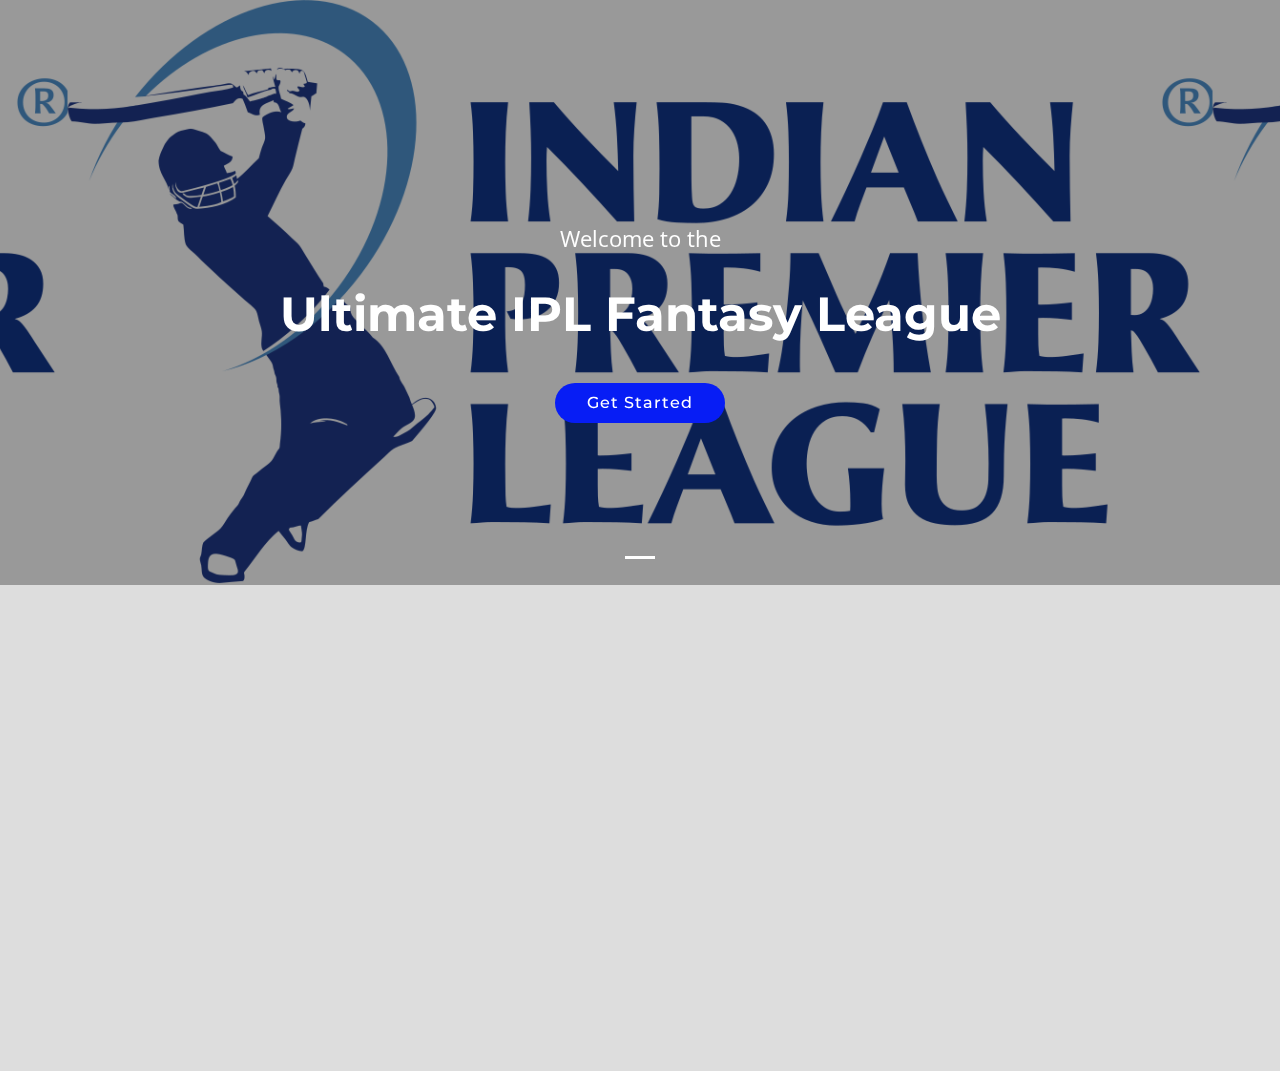
==== dashboard.html @ c4e1bbe1 "new changes" ====
<!DOCTYPE html>
<html lang="en">

<head>
  <meta charset="utf-8">
  <meta content="width=device-width, initial-scale=1.0" name="viewport">

  <title>Dashboard</title>
  <meta content="" name="description">
  <meta content="" name="keywords">

  <!-- Favicons
  <link href="assets/img/favicon.png" rel="icon">
  <link href="assets/img/apple-touch-icon.png" rel="apple-touch-icon"> -->

  <!-- Google Fonts -->
  <link href="https://fonts.googleapis.com/css?family=Open+Sans:300,300i,400,400i,700,700i|Montserrat:300,400,500,700" rel="stylesheet">

  <!-- Vendor CSS Files -->
  <link href="assets/vendor/bootstrap/css/bootstrap.min.css" rel="stylesheet">
  <link href="assets/vendor/icofont/icofont.min.css" rel="stylesheet">
  <link href="assets/vendor/font-awesome/css/font-awesome.min.css" rel="stylesheet">
  <link href="assets/vendor/ionicons/css/ionicons.min.css" rel="stylesheet">
  <link href="assets/vendor/animate.css/animate.min.css" rel="stylesheet">
  <link href="assets/vendor/venobox/venobox.css" rel="stylesheet">
  <link href="assets/vendor/owl.carousel/assets/owl.carousel.min.css" rel="stylesheet">
  <link href="assets/vendor/aos/aos.css" rel="stylesheet">

  <!-- Template Main CSS File -->
  <link href="assets/css/style.css" rel="stylesheet">

</head>

<body>



  <!-- ======= Intro Section ======= -->
  <section id="intro">
    <div class="intro-container">
      <div id="introCarousel" class="carousel  slide carousel-fade" data-ride="carousel">

        <ol class="carousel-indicators"></ol>

        <div class="carousel-inner" role="listbox">

          <div class="carousel-item active">
            <div class="carousel-container">
              <div class="container">
                <p style="font-size: 1.4em;" class="animate__animated animate__fadeInUp">Welcome to the</p>
                <h2 class="animate__animated animate__fadeInDown">Ultimate IPL Fantasy League</h2>
                <a href="#portfolio" class="btn-get-started animate__animated animate__fadeInUp">Get Started</a>
              </div>
            </div>
          </div>

        </div>

      </div>
    </div>
  </section><!-- End Intro Section -->

  <main id="main">

    <!-- ======= Portfolio Section ======= 
    <section id="portfolio" class="section-bg">
      <div class="container" data-aos="fade-up">

        <header class="section-header">
          <h3 class="section-title">Upcoming matches</h3>
          <p>Click to participate</p>
        </header>

         <div class="row" data-aos="fade-up" data-aos-delay="100">
      <div class="col-lg-12">
          <ul id="portfolio-flters">
            <li data-filter="*" class="filter-active">All</li>
            <li data-filter=".filter-app">App</li>
            <li data-filter=".filter-card">Card</li>
            <li data-filter=".filter-web">Web</li>
          </ul>
        </div>
      </div> 

       <div class="row portfolio-container" data-aos="fade-up" data-aos-delay="200">

        <div class="col-lg-6 col-md-6 portfolio-item filter-app">
          <div class="portfolio-wrap">
            <figure>
              <img src="assets/img/portfolio/app1.jpg" class="img-fluid" alt="">
              <a href="assets/img/portfolio/app1.jpg" data-lightbox="portfolio" data-title="App 1" class="link-preview"><i class="ion ion-eye"></i></a>
              <a href="portfolio-details.html" class="link-details" title="More Details"><i class="ion ion-android-open"></i></a>
            </figure>

            <div class="portfolio-info">
              <h4><a href="portfolio-details.html">App 1</a></h4>
              <p>App</p>
            </div>
          </div>
        </div>

        <div class="col-lg-6 col-md-6 portfolio-item filter-web">
          <div class="portfolio-wrap">
            <figure>
              <img src="assets/img/portfolio/web3.jpg" class="img-fluid" alt="">
              <a href="assets/img/portfolio/web3.jpg" class="link-preview venobox" data-gall="portfolioGallery" title="Web 3"><i class="ion ion-eye"></i></a>
              <a href="portfolio-details.html" class="link-details" title="More Details"><i class="ion ion-android-open"></i></a>
            </figure>

            <div class="portfolio-info">
              <h4><a href="portfolio-details.html">Web 3</a></h4>
              <p>Web</p>
            </div>
          </div>
        </div>

      </div>

      </div>
    </section>End Portfolio Section -->
    <section id="new">
      <div class="container" data-aos="fade-up">
        <header class="section-header">
          <h3 class="section-title">Upcoming matches</h3>
          <p>Click to participate</p>
        </header>
        <div class="row" data-aos="fade-up" data-aos-delay="200">
          <div class="c1 col-lg-5 col-md-5">
            <div class="logo">
              <div class="row">
                <div class="col-5"><img src="img/srh.png" class="img-fuid"></div>
                <div class="col-2" style="font-weight: 700;">VS</div>
                <div class="col-5"><img src="img/rcb.png" class="img-fuid"></div>
              </div>
            </div>
            <div class="info">
              <h4>Chinaswamy Stadium</h4>
              <h6>7:30 pm IST</h6>
            </div>
            <a href="#" class="btn-get-started animate__animated animate__fadeInUp">Create Team</a>
          </div>

          <div class="col-lg-1 col-md-2"></div>

          <div class="c2 col-lg-5 col-md-5">
            <div class="logo">
              <div class="row">
                <div class="col-5"><img src="img/srh.png" class="img-fuid"></div>
                <div class="col-2" style="font-weight: 700;">VS</div>
                <div class="col-5"><img src="img/rcb.png" class="img-fuid"></div>
              </div>
            </div>
            <div class="info">
              <h4>Chinaswamy Stadium</h4>
              <h6>7:30 pm IST</h6>
            </div>
            <a href="#" class="btn-get-started animate__animated animate__fadeInUp">Create Team</a>
          </div>
        </div>
      </div>
    </section>
    <style>
      #new {
        background-color:#ddd; 
        padding: 16px;
      }
      .c1,.c2 {
        background:#ddd;
        display: flex;
        margin: 6px 12px;
        flex-direction: column;
        align-items: center;
        justify-content: center;
        transition: 0.3s ease;
        padding: 10px;
      }
      .c1:hover{
        transform:translateY(-5px);
        box-shadow: 5px 10px 15px #1E90FF;
      }
      .c2:hover{
        transform:translateY(-5px);
        box-shadow: 5px 10px 15px #1E90FF;
      }
      .logo {
        display: flex;
        flex-direction: row;
        align-items: center;
        justify-content: center;
      }
      .logo img {
        border-radius: 5px;
      }
    </style>
  </main><!-- End #main -->


  <a href="#" class="back-to-top"><i class="fa fa-chevron-up"></i></a>
  <!-- Uncomment below i you want to use a preloader -->
  <!-- <div id="preloader"></div> -->

  <!-- Vendor JS Files -->
  <script src="assets/vendor/jquery/jquery.min.js"></script>
  <script src="assets/vendor/bootstrap/js/bootstrap.bundle.min.js"></script>
  <script src="assets/vendor/jquery.easing/jquery.easing.min.js"></script>
  <script src="assets/vendor/php-email-form/validate.js"></script>
  <script src="assets/vendor/waypoints/jquery.waypoints.min.js"></script>
  <script src="assets/vendor/counterup/counterup.min.js"></script>
  <script src="assets/vendor/isotope-layout/isotope.pkgd.min.js"></script>
  <script src="assets/vendor/venobox/venobox.min.js"></script>
  <script src="assets/vendor/owl.carousel/owl.carousel.min.js"></script>
  <script src="assets/vendor/aos/aos.js"></script>

  <!-- Template Main JS File -->
  <script src="assets/js/main.js"></script>

</body>

</html>
---- assets/vendor/venobox/venobox.css ----
/* ------ venobox.css --------*/
.vbox-overlay *, .vbox-overlay *:before, .vbox-overlay *:after{
    -webkit-backface-visibility: hidden;
    -webkit-box-sizing:border-box;
    -moz-box-sizing:border-box;
    box-sizing:border-box;
}
.vbox-overlay * { 
    -webkit-backface-visibility: visible;
    backface-visibility: visible;
}
.vbox-overlay{
    display: -webkit-flex;
    display: flex;
    -webkit-flex-direction: column;
    flex-direction: column;
    -webkit-justify-content: center;
    justify-content: center;
    -webkit-align-items: center;
    align-items: center;
    position: fixed;
    left: 0;
    top: 0;
    bottom: 0;
    right: 0;
    z-index: 999999;
}

/* ----- navigation ----- */
.vbox-title{
    width: 100%;
    height: 40px;
    float: left;
    text-align: center;
    line-height: 28px;
    font-size: 12px;
    padding: 6px 50px;
    overflow: hidden;
    position: fixed;
    display: none;
    left: 0;
    z-index: 89;
}
.vbox-close{
    cursor: pointer;
    position: fixed;
    top: -1px;
    right: 0;
    width: 50px;
    height: 40px;
    padding: 6px;
    display: block;
    background-position:10px center;
    overflow: hidden;
    font-size: 24px;
    line-height: 1;
    text-align: center;
    z-index: 99;
}
.vbox-left{
    cursor: pointer;
    position: fixed;
    left: 0;
    height: 40px;
    overflow: hidden;
    line-height: 28px;
    font-size: 12px;
    z-index: 99;
    display: flex;
    align-items:center;
}
.vbox-num{
    display: inline-block;
    margin: 6px 0 6px 15px;
}
/* ----- Social share ----- */
.vbox-share{
    line-height: 28px;
    font-size: 12px;
    overflow: hidden;
    position: fixed;
    left: 0;
    z-index: 98;
    display: flex;
    align-items:center;
    justify-content: center;
    width: 100%;
    text-align: center;
}
.vbox-share svg{
    max-height: 28px;
    width: 28px;
    z-index: 10;
    margin-left: 12px;
    margin-top: 6px;
    margin-bottom: 6px;
    vertical-align: middle;
}


/* ----- navigation ARROWS ----- */
.vbox-next, .vbox-prev{
    position: fixed;
    top: 50%;
    margin-top: -15px;
    overflow: hidden;
    cursor: pointer;
    display: block;
    width: 45px;
    height: 45px;
    z-index: 99;
}
.vbox-next span, .vbox-prev span{
    position: relative;
    width: 20px;
    height: 20px;
    border: 2px solid transparent;
    border-top-color: #B6B6B6;
    border-right-color: #B6B6B6;
    text-indent: -100px;
    position: absolute;
    top: 8px;
    display: block;
}
.vbox-prev{
    left: 15px;
}
.vbox-next{
    right: 15px;
}
.vbox-prev span{
    left: 10px;
    -ms-transform: rotate(-135deg);
    -webkit-transform: rotate(-135deg);
    transform: rotate(-135deg);
}
.vbox-next span{
    -ms-transform: rotate(45deg);
    -webkit-transform: rotate(45deg);
    transform: rotate(45deg);
    right: 10px;
}
/* ------- inline window ------ */
.vbox-inline{
    width: 420px;
    height: 315px;
    height: 70vh;
    padding: 10px;
    background: #fff;
    margin: 0 auto;
    overflow: auto;
    text-align: left;
}
/* ------- Video & iFrames window ------ */
.venoframe{
    max-width: 100%;
    width: 100%;
    border: none;
    width: 100%;
    height: 260px;
    height: 70vh;
}
.venoframe.vbvid{
    height: 260px;
}
@media (min-width: 768px) {
    .venoframe, .vbox-inline{
        width: 90%;
        height: 360px;
        height: 70vh;
    }
    .venoframe.vbvid{
        width: 640px;
        height: 360px;
    }
}
@media (min-width: 992px) {
    .venoframe, .vbox-inline{
        max-width: 1200px;
        width: 80%;
        height: 540px;
        height: 70vh;
    }
    .venoframe.vbvid{
        width: 960px;
        height: 540px;
    }
}
/* 
Please do NOT edit this part! 
or at least read this note: http://i.imgur.com/7C0ws9e.gif
*/
.vbox-open{
    overflow: hidden;
}
.vbox-container{
    position: absolute;
    left: 0;
    right: 0;
    top: 0;
    bottom: 0;
    overflow-x: hidden;
    overflow-y: scroll;
    overflow-scrolling: touch;
    -webkit-overflow-scrolling: touch;
    z-index: 20;
    max-height: 100%;

}

.vbox-content{
    text-align: center;
    float: left;
    width: 100%;
    position: relative;
    overflow: hidden;
    padding: 20px 4%;
}
.vbox-container img{
    max-width: 100%;
    height: auto;
}
.vbox-figlio{
    box-shadow: 0 0 12px rgba(0,0,0,0.19), 0 6px 6px rgba(0,0,0,0.23);
    max-width: 100%;
    text-align: initial;
}
img.vbox-figlio{
    -webkit-user-select: none;
-khtml-user-select: none;
-moz-user-select: none;
-o-user-select: none;
user-select: none;
}
.vbox-content.swipe-left{
    margin-left: -200px !important;
}
.vbox-content.swipe-right{
    margin-left: 200px !important;
}
.vbox-animated{
    webkit-transition: margin 300ms ease-out;
    transition: margin 300ms ease-out;
}

/* ---------- preloader ----------
 * SPINKIT 
 * http://tobiasahlin.com/spinkit/
-------------------------------- */
.sk-double-bounce,.sk-rotating-plane{width:40px;height:40px;margin:40px auto}.sk-rotating-plane{background-color:#333;-webkit-animation:sk-rotatePlane 1.2s infinite ease-in-out;animation:sk-rotatePlane 1.2s infinite ease-in-out}@-webkit-keyframes sk-rotatePlane{0%{-webkit-transform:perspective(120px) rotateX(0) rotateY(0);transform:perspective(120px) rotateX(0) rotateY(0)}50%{-webkit-transform:perspective(120px) rotateX(-180.1deg) rotateY(0);transform:perspective(120px) rotateX(-180.1deg) rotateY(0)}100%{-webkit-transform:perspective(120px) rotateX(-180deg) rotateY(-179.9deg);transform:perspective(120px) rotateX(-180deg) rotateY(-179.9deg)}}@keyframes sk-rotatePlane{0%{-webkit-transform:perspective(120px) rotateX(0) rotateY(0);transform:perspective(120px) rotateX(0) rotateY(0)}50%{-webkit-transform:perspective(120px) rotateX(-180.1deg) rotateY(0);transform:perspective(120px) rotateX(-180.1deg) rotateY(0)}100%{-webkit-transform:perspective(120px) rotateX(-180deg) rotateY(-179.9deg);transform:perspective(120px) rotateX(-180deg) rotateY(-179.9deg)}}.sk-double-bounce{position:relative}.sk-double-bounce .sk-child{width:100%;height:100%;border-radius:50%;background-color:#333;opacity:.6;position:absolute;top:0;left:0;-webkit-animation:sk-doubleBounce 2s infinite ease-in-out;animation:sk-doubleBounce 2s infinite ease-in-out}.sk-chasing-dots .sk-child,.sk-spinner-pulse,.sk-three-bounce .sk-child{background-color:#333;border-radius:100%}.sk-double-bounce .sk-double-bounce2{-webkit-animation-delay:-1s;animation-delay:-1s}@-webkit-keyframes sk-doubleBounce{0%,100%{-webkit-transform:scale(0);transform:scale(0)}50%{-webkit-transform:scale(1);transform:scale(1)}}@keyframes sk-doubleBounce{0%,100%{-webkit-transform:scale(0);transform:scale(0)}50%{-webkit-transform:scale(1);transform:scale(1)}}.sk-wave{margin:40px auto;width:50px;height:40px;text-align:center;font-size:10px}.sk-wave .sk-rect{background-color:#333;height:100%;width:6px;display:inline-block;-webkit-animation:sk-waveStretchDelay 1.2s infinite ease-in-out;animation:sk-waveStretchDelay 1.2s infinite ease-in-out}.sk-wave .sk-rect1{-webkit-animation-delay:-1.2s;animation-delay:-1.2s}.sk-wave .sk-rect2{-webkit-animation-delay:-1.1s;animation-delay:-1.1s}.sk-wave .sk-rect3{-webkit-animation-delay:-1s;animation-delay:-1s}.sk-wave .sk-rect4{-webkit-animation-delay:-.9s;animation-delay:-.9s}.sk-wave .sk-rect5{-webkit-animation-delay:-.8s;animation-delay:-.8s}@-webkit-keyframes sk-waveStretchDelay{0%,100%,40%{-webkit-transform:scaleY(.4);transform:scaleY(.4)}20%{-webkit-transform:scaleY(1);transform:scaleY(1)}}@keyframes sk-waveStretchDelay{0%,100%,40%{-webkit-transform:scaleY(.4);transform:scaleY(.4)}20%{-webkit-transform:scaleY(1);transform:scaleY(1)}}.sk-wandering-cubes{margin:40px auto;width:40px;height:40px;position:relative}.sk-wandering-cubes .sk-cube{background-color:#333;width:10px;height:10px;position:absolute;top:0;left:0;-webkit-animation:sk-wanderingCube 1.8s ease-in-out -1.8s infinite both;animation:sk-wanderingCube 1.8s ease-in-out -1.8s infinite both}.sk-chasing-dots,.sk-spinner-pulse{width:40px;height:40px;margin:40px auto}.sk-wandering-cubes .sk-cube2{-webkit-animation-delay:-.9s;animation-delay:-.9s}@-webkit-keyframes sk-wanderingCube{0%{-webkit-transform:rotate(0);transform:rotate(0)}25%{-webkit-transform:translateX(30px) rotate(-90deg) scale(.5);transform:translateX(30px) rotate(-90deg) scale(.5)}50%{-webkit-transform:translateX(30px) translateY(30px) rotate(-179deg);transform:translateX(30px) translateY(30px) rotate(-179deg)}50.1%{-webkit-transform:translateX(30px) translateY(30px) rotate(-180deg);transform:translateX(30px) translateY(30px) rotate(-180deg)}75%{-webkit-transform:translateX(0) translateY(30px) rotate(-270deg) scale(.5);transform:translateX(0) translateY(30px) rotate(-270deg) scale(.5)}100%{-webkit-transform:rotate(-360deg);transform:rotate(-360deg)}}@keyframes sk-wanderingCube{0%{-webkit-transform:rotate(0);transform:rotate(0)}25%{-webkit-transform:translateX(30px) rotate(-90deg) scale(.5);transform:translateX(30px) rotate(-90deg) scale(.5)}50%{-webkit-transform:translateX(30px) translateY(30px) rotate(-179deg);transform:translateX(30px) translateY(30px) rotate(-179deg)}50.1%{-webkit-transform:translateX(30px) translateY(30px) rotate(-180deg);transform:translateX(30px) translateY(30px) rotate(-180deg)}75%{-webkit-transform:translateX(0) translateY(30px) rotate(-270deg) scale(.5);transform:translateX(0) translateY(30px) rotate(-270deg) scale(.5)}100%{-webkit-transform:rotate(-360deg);transform:rotate(-360deg)}}.sk-spinner-pulse{-webkit-animation:sk-pulseScaleOut 1s infinite ease-in-out;animation:sk-pulseScaleOut 1s infinite ease-in-out}@-webkit-keyframes sk-pulseScaleOut{0%{-webkit-transform:scale(0);transform:scale(0)}100%{-webkit-transform:scale(1);transform:scale(1);opacity:0}}@keyframes sk-pulseScaleOut{0%{-webkit-transform:scale(0);transform:scale(0)}100%{-webkit-transform:scale(1);transform:scale(1);opacity:0}}.sk-chasing-dots{position:relative;text-align:center;-webkit-animation:sk-chasingDotsRotate 2s infinite linear;animation:sk-chasingDotsRotate 2s infinite linear}.sk-chasing-dots .sk-child{width:60%;height:60%;display:inline-block;position:absolute;top:0;-webkit-animation:sk-chasingDotsBounce 2s infinite ease-in-out;animation:sk-chasingDotsBounce 2s infinite ease-in-out}.sk-chasing-dots .sk-dot2{top:auto;bottom:0;-webkit-animation-delay:-1s;animation-delay:-1s}@-webkit-keyframes sk-chasingDotsRotate{100%{-webkit-transform:rotate(360deg);transform:rotate(360deg)}}@keyframes sk-chasingDotsRotate{100%{-webkit-transform:rotate(360deg);transform:rotate(360deg)}}@-webkit-keyframes sk-chasingDotsBounce{0%,100%{-webkit-transform:scale(0);transform:scale(0)}50%{-webkit-transform:scale(1);transform:scale(1)}}@keyframes sk-chasingDotsBounce{0%,100%{-webkit-transform:scale(0);transform:scale(0)}50%{-webkit-transform:scale(1);transform:scale(1)}}.sk-three-bounce{margin:40px auto;width:80px;text-align:center}.sk-three-bounce .sk-child{width:20px;height:20px;display:inline-block;-webkit-animation:sk-three-bounce 1.4s ease-in-out 0s infinite both;animation:sk-three-bounce 1.4s ease-in-out 0s infinite both}.sk-circle .sk-child:before,.sk-fading-circle .sk-circle:before{display:block;border-radius:100%;content:'';background-color:#333}.sk-three-bounce .sk-bounce1{-webkit-animation-delay:-.32s;animation-delay:-.32s}.sk-three-bounce .sk-bounce2{-webkit-animation-delay:-.16s;animation-delay:-.16s}@-webkit-keyframes sk-three-bounce{0%,100%,80%{-webkit-transform:scale(0);transform:scale(0)}40%{-webkit-transform:scale(1);transform:scale(1)}}@keyframes sk-three-bounce{0%,100%,80%{-webkit-transform:scale(0);transform:scale(0)}40%{-webkit-transform:scale(1);transform:scale(1)}}.sk-circle{margin:40px auto;width:40px;height:40px;position:relative}.sk-circle .sk-child{width:100%;height:100%;position:absolute;left:0;top:0}.sk-circle .sk-child:before{margin:0 auto;width:15%;height:15%;-webkit-animation:sk-circleBounceDelay 1.2s infinite ease-in-out both;animation:sk-circleBounceDelay 1.2s infinite ease-in-out both}.sk-circle .sk-circle2{-webkit-transform:rotate(30deg);-ms-transform:rotate(30deg);transform:rotate(30deg)}.sk-circle .sk-circle3{-webkit-transform:rotate(60deg);-ms-transform:rotate(60deg);transform:rotate(60deg)}.sk-circle .sk-circle4{-webkit-transform:rotate(90deg);-ms-transform:rotate(90deg);transform:rotate(90deg)}.sk-circle .sk-circle5{-webkit-transform:rotate(120deg);-ms-transform:rotate(120deg);transform:rotate(120deg)}.sk-circle .sk-circle6{-webkit-transform:rotate(150deg);-ms-transform:rotate(150deg);transform:rotate(150deg)}.sk-circle .sk-circle7{-webkit-transform:rotate(180deg);-ms-transform:rotate(180deg);transform:rotate(180deg)}.sk-circle .sk-circle8{-webkit-transform:rotate(210deg);-ms-transform:rotate(210deg);transform:rotate(210deg)}.sk-circle .sk-circle9{-webkit-transform:rotate(240deg);-ms-transform:rotate(240deg);transform:rotate(240deg)}.sk-circle .sk-circle10{-webkit-transform:rotate(270deg);-ms-transform:rotate(270deg);transform:rotate(270deg)}.sk-circle .sk-circle11{-webkit-transform:rotate(300deg);-ms-transform:rotate(300deg);transform:rotate(300deg)}.sk-circle .sk-circle12{-webkit-transform:rotate(330deg);-ms-transform:rotate(330deg);transform:rotate(330deg)}.sk-circle .sk-circle2:before{-webkit-animation-delay:-1.1s;animation-delay:-1.1s}.sk-circle .sk-circle3:before{-webkit-animation-delay:-1s;animation-delay:-1s}.sk-circle .sk-circle4:before{-webkit-animation-delay:-.9s;animation-delay:-.9s}.sk-circle .sk-circle5:before{-webkit-animation-delay:-.8s;animation-delay:-.8s}.sk-circle .sk-circle6:before{-webkit-animation-delay:-.7s;animation-delay:-.7s}.sk-circle .sk-circle7:before{-webkit-animation-delay:-.6s;animation-delay:-.6s}.sk-circle .sk-circle8:before{-webkit-animation-delay:-.5s;animation-delay:-.5s}.sk-circle .sk-circle9:before{-webkit-animation-delay:-.4s;animation-delay:-.4s}.sk-circle .sk-circle10:before{-webkit-animation-delay:-.3s;animation-delay:-.3s}.sk-circle .sk-circle11:before{-webkit-animation-delay:-.2s;animation-delay:-.2s}.sk-circle .sk-circle12:before{-webkit-animation-delay:-.1s;animation-delay:-.1s}@-webkit-keyframes sk-circleBounceDelay{0%,100%,80%{-webkit-transform:scale(0);transform:scale(0)}40%{-webkit-transform:scale(1);transform:scale(1)}}@keyframes sk-circleBounceDelay{0%,100%,80%{-webkit-transform:scale(0);transform:scale(0)}40%{-webkit-transform:scale(1);transform:scale(1)}}.sk-cube-grid{width:40px;height:40px;margin:40px auto}.sk-cube-grid .sk-cube{width:33.33%;height:33.33%;background-color:#333;float:left;-webkit-animation:sk-cubeGridScaleDelay 1.3s infinite ease-in-out;animation:sk-cubeGridScaleDelay 1.3s infinite ease-in-out}.sk-cube-grid .sk-cube1{-webkit-animation-delay:.2s;animation-delay:.2s}.sk-cube-grid .sk-cube2{-webkit-animation-delay:.3s;animation-delay:.3s}.sk-cube-grid .sk-cube3{-webkit-animation-delay:.4s;animation-delay:.4s}.sk-cube-grid .sk-cube4{-webkit-animation-delay:.1s;animation-delay:.1s}.sk-cube-grid .sk-cube5{-webkit-animation-delay:.2s;animation-delay:.2s}.sk-cube-grid .sk-cube6{-webkit-animation-delay:.3s;animation-delay:.3s}.sk-cube-grid .sk-cube7{-webkit-animation-delay:0ms;animation-delay:0ms}.sk-cube-grid .sk-cube8{-webkit-animation-delay:.1s;animation-delay:.1s}.sk-cube-grid .sk-cube9{-webkit-animation-delay:.2s;animation-delay:.2s}@-webkit-keyframes sk-cubeGridScaleDelay{0%,100%,70%{-webkit-transform:scale3D(1,1,1);transform:scale3D(1,1,1)}35%{-webkit-transform:scale3D(0,0,1);transform:scale3D(0,0,1)}}@keyframes sk-cubeGridScaleDelay{0%,100%,70%{-webkit-transform:scale3D(1,1,1);transform:scale3D(1,1,1)}35%{-webkit-transform:scale3D(0,0,1);transform:scale3D(0,0,1)}}.sk-fading-circle{margin:40px auto;width:40px;height:40px;position:relative}.sk-fading-circle .sk-circle{width:100%;height:100%;position:absolute;left:0;top:0}.sk-fading-circle .sk-circle:before{margin:0 auto;width:15%;height:15%;-webkit-animation:sk-circleFadeDelay 1.2s infinite ease-in-out both;animation:sk-circleFadeDelay 1.2s infinite ease-in-out both}.sk-fading-circle .sk-circle2{-webkit-transform:rotate(30deg);-ms-transform:rotate(30deg);transform:rotate(30deg)}.sk-fading-circle .sk-circle3{-webkit-transform:rotate(60deg);-ms-transform:rotate(60deg);transform:rotate(60deg)}.sk-fading-circle .sk-circle4{-webkit-transform:rotate(90deg);-ms-transform:rotate(90deg);transform:rotate(90deg)}.sk-fading-circle .sk-circle5{-webkit-transform:rotate(120deg);-ms-transform:rotate(120deg);transform:rotate(120deg)}.sk-fading-circle .sk-circle6{-webkit-transform:rotate(150deg);-ms-transform:rotate(150deg);transform:rotate(150deg)}.sk-fading-circle .sk-circle7{-webkit-transform:rotate(180deg);-ms-transform:rotate(180deg);transform:rotate(180deg)}.sk-fading-circle .sk-circle8{-webkit-transform:rotate(210deg);-ms-transform:rotate(210deg);transform:rotate(210deg)}.sk-fading-circle .sk-circle9{-webkit-transform:rotate(240deg);-ms-transform:rotate(240deg);transform:rotate(240deg)}.sk-fading-circle .sk-circle10{-webkit-transform:rotate(270deg);-ms-transform:rotate(270deg);transform:rotate(270deg)}.sk-fading-circle .sk-circle11{-webkit-transform:rotate(300deg);-ms-transform:rotate(300deg);transform:rotate(300deg)}.sk-fading-circle .sk-circle12{-webkit-transform:rotate(330deg);-ms-transform:rotate(330deg);transform:rotate(330deg)}.sk-fading-circle .sk-circle2:before{-webkit-animation-delay:-1.1s;animation-delay:-1.1s}.sk-fading-circle .sk-circle3:before{-webkit-animation-delay:-1s;animation-delay:-1s}.sk-fading-circle .sk-circle4:before{-webkit-animation-delay:-.9s;animation-delay:-.9s}.sk-fading-circle .sk-circle5:before{-webkit-animation-delay:-.8s;animation-delay:-.8s}.sk-fading-circle .sk-circle6:before{-webkit-animation-delay:-.7s;animation-delay:-.7s}.sk-fading-circle .sk-circle7:before{-webkit-animation-delay:-.6s;animation-delay:-.6s}.sk-fading-circle .sk-circle8:before{-webkit-animation-delay:-.5s;animation-delay:-.5s}.sk-fading-circle .sk-circle9:before{-webkit-animation-delay:-.4s;animation-delay:-.4s}.sk-fading-circle .sk-circle10:before{-webkit-animation-delay:-.3s;animation-delay:-.3s}.sk-fading-circle .sk-circle11:before{-webkit-animation-delay:-.2s;animation-delay:-.2s}.sk-fading-circle .sk-circle12:before{-webkit-animation-delay:-.1s;animation-delay:-.1s}@-webkit-keyframes sk-circleFadeDelay{0%,100%,39%{opacity:0}40%{opacity:1}}@keyframes sk-circleFadeDelay{0%,100%,39%{opacity:0}40%{opacity:1}}.sk-folding-cube{margin:40px auto;width:40px;height:40px;position:relative;-webkit-transform:rotateZ(45deg);transform:rotateZ(45deg)}.sk-folding-cube .sk-cube{float:left;width:50%;height:50%;position:relative;-webkit-transform:scale(1.1);-ms-transform:scale(1.1);transform:scale(1.1)}.sk-folding-cube .sk-cube:before{content:'';position:absolute;top:0;left:0;width:100%;height:100%;background-color:#333;-webkit-animation:sk-foldCubeAngle 2.4s infinite linear both;animation:sk-foldCubeAngle 2.4s infinite linear both;-webkit-transform-origin:100% 100%;-ms-transform-origin:100% 100%;transform-origin:100% 100%}.sk-folding-cube .sk-cube2{-webkit-transform:scale(1.1) rotateZ(90deg);transform:scale(1.1) rotateZ(90deg)}.sk-folding-cube .sk-cube3{-webkit-transform:scale(1.1) rotateZ(180deg);transform:scale(1.1) rotateZ(180deg)}.sk-folding-cube .sk-cube4{-webkit-transform:scale(1.1) rotateZ(270deg);transform:scale(1.1) rotateZ(270deg)}.sk-folding-cube .sk-cube2:before{-webkit-animation-delay:.3s;animation-delay:.3s}.sk-folding-cube .sk-cube3:before{-webkit-animation-delay:.6s;animation-delay:.6s}.sk-folding-cube .sk-cube4:before{-webkit-animation-delay:.9s;animation-delay:.9s}@-webkit-keyframes sk-foldCubeAngle{0%,10%{-webkit-transform:perspective(140px) rotateX(-180deg);transform:perspective(140px) rotateX(-180deg);opacity:0}25%,75%{-webkit-transform:perspective(140px) rotateX(0);transform:perspective(140px) rotateX(0);opacity:1}100%,90%{-webkit-transform:perspective(140px) rotateY(180deg);transform:perspective(140px) rotateY(180deg);opacity:0}}@keyframes sk-foldCubeAngle{0%,10%{-webkit-transform:perspective(140px) rotateX(-180deg);transform:perspective(140px) rotateX(-180deg);opacity:0}25%,75%{-webkit-transform:perspective(140px) rotateX(0);transform:perspective(140px) rotateX(0);opacity:1}100%,90%{-webkit-transform:perspective(140px) rotateY(180deg);transform:perspective(140px) rotateY(180deg);opacity:0}}
---- assets/css/style.css ----
/**
* Template Name: BizPage - v3.1.0
* Template URL: https://bootstrapmade.com/bizpage-bootstrap-business-template/
* Author: BootstrapMade.com
* License: https://bootstrapmade.com/license/
*/

/*--------------------------------------------------------------
# General
--------------------------------------------------------------*/
body {
  color: #666666;
  font-family: "Open Sans", sans-serif;
}

a {
  color: #071DF5;
  transition: 0.5s;
}

a:hover, a:active, a:focus {
  color: #18d36e;
  outline: none;
  text-decoration: none;
}

p {
  padding: 0;
  margin: 0 0 30px 0;
}

h1, h2, h3, h4, h5, h6 {
  font-family: "Montserrat", sans-serif;
  font-weight: 400;
  margin: 0 0 20px 0;
  padding: 0;
}

/* Back to top button */
.back-to-top {
  position: fixed;
  display: none;
  background: #071DF5;
  color: #fff;
  width: 44px;
  height: 44px;
  text-align: center;
  line-height: 1;
  font-size: 16px;
  border-radius: 50%;
  right: 15px;
  bottom: 15px;
  transition: background 0.5s;
  z-index: 11;
}

.back-to-top i {
  padding-top: 12px;
  color: #fff;
}

@media (max-width: 768px) {
  .back-to-top {
    bottom: 15px;
  }
}

/* Prelaoder */
#preloader {
  position: fixed;
  top: 0;
  left: 0;
  right: 0;
  bottom: 0;
  z-index: 9999;
  overflow: hidden;
  background: #fff;
}

#preloader:before {
  content: "";
  position: fixed;
  top: calc(50% - 30px);
  left: calc(50% - 30px);
  border: 6px solid #f2f2f2;
  border-top: 6px solid #071DF5;
  border-radius: 50%;
  width: 60px;
  height: 60px;
  -webkit-animation: animate-preloader 1s linear infinite;
  animation: animate-preloader 1s linear infinite;
}

@-webkit-keyframes animate-preloader {
  0% {
    transform: rotate(0deg);
  }
  100% {
    transform: rotate(360deg);
  }
}

@keyframes animate-preloader {
  0% {
    transform: rotate(0deg);
  }
  100% {
    transform: rotate(360deg);
  }
}

/*--------------------------------------------------------------
# Header
--------------------------------------------------------------*/
#header {
  transition: all 0.5s;
  z-index: 997;
  padding: 26px 0;
  background: rgba(0, 0, 0, 0.9);
}

#header.header-transparent {
  background: transparent;
}

#header.header-scrolled {
  background: rgba(0, 0, 0, 0.9);
  padding: 18px 0;
}

#header .logo {
  font-size: 34px;
  margin: 0;
  padding: 0;
  line-height: 1;
  font-family: "Montserrat", sans-serif;
  font-weight: 700;
  letter-spacing: 3px;
  padding-left: 10px;
  border-left: 4px solid #071DF5;
}

#header .logo a {
  color: #fff;
}

#header .logo img {
  max-height: 40px;
}

@media (max-width: 992px) {
  #header .logo {
    font-size: 28px;
  }
}

/*--------------------------------------------------------------
# Navigation Menu
--------------------------------------------------------------*/
/* Desktop Navigation */
.nav-menu ul {
  margin: 0;
  padding: 0;
  list-style: none;
}

.nav-menu > ul {
  display: flex;
}

.nav-menu > ul > li {
  position: relative;
  white-space: nowrap;
  padding: 10px 0 10px 28px;
}

.nav-menu a {
  display: block;
  position: relative;
  color: #fff;
  transition: 0.3s;
  font-size: 12px;
  font-family: "Montserrat", sans-serif;
  text-transform: uppercase;
  font-weight: 600;
}

.nav-menu a:hover, .nav-menu .active > a, .nav-menu li:hover > a {
  color: #071DF5;
}

.nav-menu .drop-down ul {
  display: block;
  position: absolute;
  left: 14px;
  top: calc(100% + 30px);
  z-index: 99;
  opacity: 0;
  visibility: hidden;
  padding: 10px 0;
  background: #fff;
  box-shadow: 0px 0px 30px rgba(127, 137, 161, 0.25);
  transition: 0.3s;
}

.nav-menu .drop-down:hover > ul {
  opacity: 1;
  top: 100%;
  visibility: visible;
}

.nav-menu .drop-down li {
  min-width: 180px;
  position: relative;
}

.nav-menu .drop-down ul a {
  padding: 10px 20px;
  font-size: 13px;
  text-transform: none;
  color: #333333;
}

.nav-menu .drop-down ul a:hover, .nav-menu .drop-down ul .active > a, .nav-menu .drop-down ul li:hover > a {
  color: #071DF5;
}

.nav-menu .drop-down > a:after {
  content: "\ea99";
  font-family: IcoFont;
  padding-left: 5px;
}

.nav-menu .drop-down .drop-down ul {
  top: 0;
  left: calc(100% - 30px);
}

.nav-menu .drop-down .drop-down:hover > ul {
  opacity: 1;
  top: 0;
  left: 100%;
}

.nav-menu .drop-down .drop-down > a {
  padding-right: 35px;
}

.nav-menu .drop-down .drop-down > a:after {
  content: "\eaa0";
  font-family: IcoFont;
  position: absolute;
  right: 15px;
}

@media (max-width: 1366px) {
  .nav-menu .drop-down .drop-down ul {
    left: -90%;
  }
  .nav-menu .drop-down .drop-down:hover > ul {
    left: -100%;
  }
  .nav-menu .drop-down .drop-down > a:after {
    content: "\ea9d";
  }
}

/* Mobile Navigation */
.mobile-nav-toggle {
  position: fixed;
  right: 15px;
  top: 15px;
  z-index: 9998;
  border: 0;
  background: none;
  font-size: 24px;
  transition: all 0.4s;
  outline: none !important;
  line-height: 1;
  cursor: pointer;
  text-align: right;
}

.mobile-nav-toggle i {
  color: #fff;
}

.mobile-nav {
  position: fixed;
  top: 55px;
  right: 15px;
  bottom: 15px;
  left: 15px;
  z-index: 9999;
  overflow-y: auto;
  background: #fff;
  transition: ease-in-out 0.2s;
  opacity: 0;
  visibility: hidden;
  border-radius: 10px;
  padding: 10px 0;
}

.mobile-nav * {
  margin: 0;
  padding: 0;
  list-style: none;
}

.mobile-nav a {
  display: block;
  position: relative;
  color: #333333;
  padding: 10px 20px;
  font-weight: 500;
  outline: none;
}

.mobile-nav a:hover, .mobile-nav .active > a, .mobile-nav li:hover > a {
  color: #071DF5;
  text-decoration: none;
}

.mobile-nav .drop-down > a:after {
  content: "\ea99";
  font-family: IcoFont;
  padding-left: 10px;
  position: absolute;
  right: 15px;
}

.mobile-nav .active.drop-down > a:after {
  content: "\eaa1";
}

.mobile-nav .drop-down > a {
  padding-right: 35px;
}

.mobile-nav .drop-down ul {
  display: none;
  overflow: hidden;
}

.mobile-nav .drop-down li {
  padding-left: 20px;
}

.mobile-nav-overly {
  width: 100%;
  height: 100%;
  z-index: 9997;
  top: 0;
  left: 0;
  position: fixed;
  background: rgba(26, 26, 26, 0.6);
  overflow: hidden;
  display: none;
  transition: ease-in-out 0.2s;
}

.mobile-nav-active {
  overflow: hidden;
}

.mobile-nav-active .mobile-nav {
  opacity: 1;
  visibility: visible;
}

.mobile-nav-active .mobile-nav-toggle i {
  color: #fff;
}

/*--------------------------------------------------------------
# Intro Section
--------------------------------------------------------------*/
#intro {
  width: 100%;
  height: 65vh;
  background-image: url(../../img/Indian_Premier_League_Official_Logo.svg.png);
  background-position: center;
  background-size: contain;
  overflow: hidden;
  position: relative;
}

@media (max-height: 500px) {
  #intro {
    height: 150vh;
  }
}

#intro .carousel, #intro .carousel-inner, #intro .carousel-item, #intro .carousel-item::before {
  position: absolute;
  top: 0;
  right: 0;
  left: 0;
  bottom: 0;
}

#intro .carousel-item {
  background-size: cover;
  background-position: center;
  background-repeat: no-repeat;
}

#intro .carousel-item::before {
  content: '';
  background-color: rgba(0, 0, 0, 0.4);
}

#intro .carousel-container {
  display: flex;
  justify-content: center;
  align-items: center;
  position: absolute;
  bottom: 0;
  top: 70px;
  left: 50px;
  right: 50px;
}

#intro .container {
  text-align: center;
}

#intro h2 {
  color: #fff;
  margin-bottom: 30px;
  font-size: 48px;
  font-weight: 700;
}

@media (max-width: 768px) {
  #intro h2 {
    font-size: 28px;
  }
}

#intro p {
  width: 80%;
  margin: 0 auto 30px auto;
  color: #fff;
}

@media (min-width: 1024px) {
  #intro p {
    width: 60%;
  }
}

#intro .carousel-fade {
  overflow: hidden;
}

#intro .carousel-fade .carousel-inner .carousel-item {
  transition-property: opacity;
}

#intro .carousel-fade .carousel-inner .carousel-item,
#intro .carousel-fade .carousel-inner .active.carousel-item-left,
#intro .carousel-fade .carousel-inner .active.carousel-item-right {
  opacity: 0;
}

#intro .carousel-fade .carousel-inner .active,
#intro .carousel-fade .carousel-inner .carousel-item-next.carousel-item-left,
#intro .carousel-fade .carousel-inner .carousel-item-prev.carousel-item-right {
  opacity: 1;
  transition: 0.5s;
}

#intro .carousel-fade .carousel-inner .carousel-item-next,
#intro .carousel-fade .carousel-inner .carousel-item-prev,
#intro .carousel-fade .carousel-inner .active.carousel-item-left,
#intro .carousel-fade .carousel-inner .active.carousel-item-right {
  left: 0;
  transform: translate3d(0, 0, 0);
}

#intro .carousel-control-prev, #intro .carousel-control-next {
  width: 10%;
}

@media (min-width: 1024px) {
  #intro .carousel-control-prev, #intro .carousel-control-next {
    width: 5%;
  }
}

#intro .carousel-control-next-icon, #intro .carousel-control-prev-icon {
  background: none;
  font-size: 32px;
  line-height: 1;
}

#intro .carousel-indicators li {
  cursor: pointer;
}

.btn-get-started {
  font-family: "Montserrat", sans-serif;
  font-weight: 500;
  font-size: 16px;
  letter-spacing: 1px;
  display: inline-block;
  padding: 8px 32px;
  border-radius: 50px;
  transition: 0.5s;
  margin: 10px;
  color: #fff;
  background: #071DF5;
}

#intro .btn-get-started:hover {
  background: #fff;
  color: #071DF5;
}

/*--------------------------------------------------------------
# Sections
--------------------------------------------------------------*/
section {
  overflow: hidden;
}

/* Sections Header
--------------------------------*/
.section-header h3 {
  font-size: 32px;
  color:#ddd;
  text-transform: uppercase;
  text-align: center;
  font-weight: 700;
  position: relative;
  padding-bottom: 15px;
}

.section-header h3::before {
  content: '';
  position: absolute;
  display: block;
  width: 120px;
  height: 1px;
  background: #ddd;
  bottom: 1px;
  left: calc(50% - 60px);
}

.section-header h3::after {
  content: '';
  position: absolute;
  display: block;
  width: 40px;
  height: 3px;
  background: #071DF5;
  bottom: 0;
  left: calc(50% - 20px);
}

.section-header p {
  text-align: center;
  padding-bottom: 30px;
  font-weight: 600;
  color: #071DF5;
}

/* Section with background
--------------------------------*/
.section-bg {
  background: #f7f7f7;
}

/*--------------------------------------------------------------
# Breadcrumbs
--------------------------------------------------------------*/
.breadcrumbs {
  padding: 20px 0;
  background-color: #f7f7f7;
  min-height: 40px;
  margin-top: 90px;
}

@media (max-width: 992px) {
  .breadcrumbs {
    margin-top: 80px;
  }
}

.breadcrumbs h2 {
  font-size: 24px;
  margin-bottom: 0;
  font-weight: 400;
}

.breadcrumbs ol {
  display: flex;
  flex-wrap: wrap;
  list-style: none;
  padding: 0;
  margin: 0;
  font-size: 14px;
}

.breadcrumbs ol li + li {
  padding-left: 10px;
}

.breadcrumbs ol li + li::before {
  display: inline-block;
  padding-right: 10px;
  color: #6c757d;
  content: "/";
}

@media (max-width: 768px) {
  .breadcrumbs .d-flex {
    display: block !important;
  }
  .breadcrumbs ol {
    display: block;
  }
  .breadcrumbs ol li {
    display: inline-block;
  }
}

/* Featured Services Section
--------------------------------*/
#featured-services {
  background: #000;
}

#featured-services .box {
  padding: 30px 20px;
}

#featured-services .box-bg {
  background-image: linear-gradient(0deg, #000000 0%, #242323 50%, #000000 100%);
}

#featured-services i {
  color: #071DF5;
  font-size: 48px;
  display: inline-block;
  line-height: 1;
}

#featured-services h4 {
  font-weight: 400;
  margin: 15px 0;
  font-size: 18px;
}

#featured-services h4 a {
  color: #fff;
}

#featured-services h4 a:hover {
  color: #071DF5;
}

#featured-services p {
  font-size: 14px;
  line-height: 24px;
  color: #fff;
  margin-bottom: 0;
}

/* About Us Section
--------------------------------*/
#about {
  background: url("../img/about-bg.jpg") center top no-repeat fixed;
  background-size: cover;
  padding: 60px 0 40px 0;
  position: relative;
}

#about::before {
  content: '';
  position: absolute;
  left: 0;
  right: 0;
  top: 0;
  bottom: 0;
  background: rgba(255, 255, 255, 0.92);
  z-index: 9;
}

#about .container {
  position: relative;
  z-index: 10;
}

#about .about-col {
  background: #fff;
  border-radius: 0 0 4px 4px;
  box-shadow: 0px 2px 12px rgba(0, 0, 0, 0.08);
  margin-bottom: 20px;
}

#about .about-col .img {
  position: relative;
}

#about .about-col .img img {
  border-radius: 4px 4px 0 0;
}

#about .about-col .icon {
  width: 64px;
  height: 64px;
  padding-top: 8px;
  text-align: center;
  position: absolute;
  background-color: #071DF5;
  border-radius: 50%;
  text-align: center;
  border: 4px solid #fff;
  left: calc( 50% - 32px);
  bottom: -30px;
  transition: 0.3s;
}

#about .about-col i {
  font-size: 36px;
  line-height: 1;
  color: #fff;
  transition: 0.3s;
}

#about .about-col:hover .icon {
  background-color: #fff;
}

#about .about-col:hover i {
  color: #071DF5;
}

#about .about-col h2 {
  color: #000;
  text-align: center;
  font-weight: 700;
  font-size: 20px;
  padding: 0;
  margin: 40px 0 12px 0;
}

#about .about-col h2 a {
  color: #000;
}

#about .about-col h2 a:hover {
  color: #071DF5;
}

#about .about-col p {
  font-size: 14px;
  line-height: 24px;
  color: #333;
  margin-bottom: 0;
  padding: 0 20px 20px 20px;
}

/* Services Section
--------------------------------*/
#services {
  background: #fff;
  background-size: cover;
  padding: 60px 0 40px 0;
}

#services .box {
  margin-bottom: 30px;
}

#services .icon {
  float: left;
}

#services .icon i {
  color: #071DF5;
  font-size: 36px;
  line-height: 1;
  transition: 0.5s;
}

#services .title {
  margin-left: 60px;
  font-weight: 700;
  margin-bottom: 15px;
  font-size: 18px;
}

#services .title a {
  color: #111;
}

#services .box:hover .title a {
  color: #071DF5;
}

#services .description {
  font-size: 14px;
  margin-left: 60px;
  line-height: 24px;
  margin-bottom: 0;
}

/* Call To Action Section
--------------------------------*/
#call-to-action {
  background: linear-gradient(rgba(0, 142, 99, 0.1), rgba(0, 0, 0, 0.1)), url(../img/call-to-action-bg.jpg) fixed center center;
  background-size: cover;
  padding: 60px 0;
}

#call-to-action h3 {
  color: #fff;
  font-size: 28px;
  font-weight: 700;
}

#call-to-action p {
  color: #fff;
}

#call-to-action .cta-btn {
  font-family: "Montserrat", sans-serif;
  text-transform: uppercase;
  font-weight: 500;
  font-size: 16px;
  letter-spacing: 1px;
  display: inline-block;
  padding: 8px 28px;
  border-radius: 25px;
  transition: 0.5s;
  margin-top: 10px;
  border: 2px solid #fff;
  color: #fff;
}

#call-to-action .cta-btn:hover {
  background: #071DF5;
  border: 2px solid #071DF5;
}

/* Call To Action Section
--------------------------------*/
#skills {
  padding: 60px 0;
}

#skills .progress {
  height: 35px;
  margin-bottom: 10px;
}

#skills .progress .skill {
  font-family: "Open Sans", sans-serif;
  line-height: 35px;
  padding: 0;
  margin: 0 0 0 20px;
  text-transform: uppercase;
}

#skills .progress .skill .val {
  float: right;
  font-style: normal;
  margin: 0 20px 0 0;
}

#skills .progress-bar {
  width: 1px;
  text-align: left;
  transition: .9s;
}

/* Facts Section
--------------------------------*/
#facts {
  background: url("../img/facts-bg.jpg") center top no-repeat fixed;
  background-size: cover;
  padding: 60px 0 0 0;
  position: relative;
}

#facts::before {
  content: '';
  position: absolute;
  left: 0;
  right: 0;
  top: 0;
  bottom: 0;
  background: rgba(255, 255, 255, 0.88);
  z-index: 9;
}

#facts .container {
  position: relative;
  z-index: 10;
}

#facts .counters span {
  font-family: "Montserrat", sans-serif;
  font-weight: bold;
  font-size: 48px;
  display: block;
  color: #071DF5;
}

#facts .counters p {
  padding: 0;
  margin: 0 0 20px 0;
  font-family: "Montserrat", sans-serif;
  font-size: 14px;
  color: #111;
}

#facts .facts-img {
  text-align: center;
  padding-top: 30px;
}

/* Portfolio Section
--------------------------------*/
#portfolio {
  padding: 60px 0;
  /* background-color: #2a2a72;
background-image: radial-gradient(#2a2a72 0%, #009ffd 74%); */
}

#portfolio #portfolio-flters {
  padding: 0;
  margin: 5px 0 35px 0;
  list-style: none;
  text-align: center;
}

#portfolio #portfolio-flters li {
  cursor: pointer;
  margin: 15px 15px 15px 0;
  display: inline-block;
  padding: 10px 20px;
  font-size: 12px;
  line-height: 20px;
  color: #666666;
  border-radius: 4px;
  text-transform: uppercase;
  background: #fff;
  margin-bottom: 5px;
  transition: all 0.3s ease-in-out;
}

#portfolio #portfolio-flters li:hover, #portfolio #portfolio-flters li.filter-active {
  background: #071DF5;
  color: #fff;
}

#portfolio #portfolio-flters li:last-child {
  margin-right: 0;
}

#portfolio .portfolio-wrap {
  box-shadow: 0px 2px 12px rgba(0, 0, 0, 0.08);
  transition: 0.3s;
}

#portfolio .portfolio-wrap:hover {
  box-shadow: 0px 4px 14px rgba(0, 0, 0, 0.16);
}

#portfolio .portfolio-item {
  position: relative;
  height: 360px;
  overflow: hidden;
}

#portfolio .portfolio-item figure {
  background: #000;
  overflow: hidden;
  height: 240px;
  position: relative;
  border-radius: 4px 4px 0 0;
  margin: 0;
}

#portfolio .portfolio-item figure:hover img {
  opacity: 0.4;
  transition: 0.3s;
}

#portfolio .portfolio-item figure .link-preview, #portfolio .portfolio-item figure .link-details {
  position: absolute;
  display: inline-block;
  opacity: 0;
  line-height: 1;
  text-align: center;
  width: 36px;
  height: 36px;
  background: #fff;
  border-radius: 50%;
  transition: 0.2s linear;
}

#portfolio .portfolio-item figure .link-preview i, #portfolio .portfolio-item figure .link-details i {
  padding-top: 6px;
  font-size: 22px;
  color: #333;
}

#portfolio .portfolio-item figure .link-preview:hover, #portfolio .portfolio-item figure .link-details:hover {
  background: #071DF5;
}

#portfolio .portfolio-item figure .link-preview:hover i, #portfolio .portfolio-item figure .link-details:hover i {
  color: #fff;
}

#portfolio .portfolio-item figure .link-preview {
  left: calc(50% - 38px);
  top: calc(50% - 18px);
}

#portfolio .portfolio-item figure .link-details {
  right: calc(50% - 38px);
  top: calc(50% - 18px);
}

#portfolio .portfolio-item figure:hover .link-preview {
  opacity: 1;
  left: calc(50% - 44px);
}

#portfolio .portfolio-item figure:hover .link-details {
  opacity: 1;
  right: calc(50% - 44px);
}

#portfolio .portfolio-item .portfolio-info {
  background: #fff;
  text-align: center;
  padding: 30px;
  height: 90px;
  border-radius: 0 0 3px 3px;
}

#portfolio .portfolio-item .portfolio-info h4 {
  font-size: 18px;
  line-height: 1px;
  font-weight: 700;
  margin-bottom: 18px;
  padding-bottom: 0;
}

#portfolio .portfolio-item .portfolio-info h4 a {
  color: #333;
}

#portfolio .portfolio-item .portfolio-info h4 a:hover {
  color: #071DF5;
}

#portfolio .portfolio-item .portfolio-info p {
  padding: 0;
  margin: 0;
  color: #b8b8b8;
  font-weight: 500;
  font-size: 14px;
  text-transform: uppercase;
}

/* Portfolio Details
--------------------------------*/
.portfolio-details {
  padding-top: 30px;
}

.portfolio-details .portfolio-details-container {
  position: relative;
}

.portfolio-details .portfolio-details-carousel {
  position: relative;
  z-index: 1;
}

.portfolio-details .portfolio-details-carousel .owl-nav, .portfolio-details .portfolio-details-carousel .owl-dots {
  margin-top: 5px;
  text-align: left;
}

.portfolio-details .portfolio-details-carousel .owl-dot {
  display: inline-block;
  margin: 0 10px 0 0;
  width: 12px;
  height: 12px;
  border-radius: 50%;
  background-color: #ddd !important;
}

.portfolio-details .portfolio-details-carousel .owl-dot.active {
  background-color: #071DF5 !important;
}

.portfolio-details .portfolio-info {
  padding: 30px;
  position: absolute;
  right: 0;
  bottom: -70px;
  background: #fff;
  box-shadow: 0px 2px 15px rgba(0, 0, 0, 0.1);
  z-index: 2;
}

.portfolio-details .portfolio-info h3 {
  font-size: 22px;
  font-weight: 700;
  margin-bottom: 20px;
  padding-bottom: 20px;
  border-bottom: 1px solid #eee;
}

.portfolio-details .portfolio-info ul {
  list-style: none;
  padding: 0;
  font-size: 15px;
}

.portfolio-details .portfolio-info ul li + li {
  margin-top: 10px;
}

.portfolio-details .portfolio-description {
  padding-top: 50px;
}

.portfolio-details .portfolio-description h2 {
  width: 50%;
  font-size: 26px;
  font-weight: 700;
  margin-bottom: 20px;
}

.portfolio-details .portfolio-description p {
  padding: 0 0 0 0;
}

@media (max-width: 768px) {
  .portfolio-details .portfolio-description h2 {
    width: 100%;
  }
  .portfolio-details .portfolio-info {
    position: static;
    margin-top: 30px;
  }
}

/* Clients Section
--------------------------------*/
#clients {
  padding: 60px 0;
}

#clients img {
  max-width: 100%;
  opacity: 0.5;
  transition: 0.3s;
  padding: 15px 0;
}

#clients img:hover {
  opacity: 1;
}

#clients .owl-nav, #clients .owl-dots {
  margin-top: 5px;
  text-align: center;
}

#clients .owl-dot {
  display: inline-block;
  margin: 0 5px;
  width: 12px;
  height: 12px;
  border-radius: 50%;
  background-color: #ddd;
}

#clients .owl-dot.active {
  background-color: #071DF5;
}

/* Testimonials Section
--------------------------------*/
#testimonials {
  padding: 60px 0;
}

#testimonials .section-header {
  margin-bottom: 40px;
}

#testimonials .testimonial-item {
  text-align: center;
}

#testimonials .testimonial-item .testimonial-img {
  width: 120px;
  border-radius: 50%;
  border: 4px solid #fff;
  margin: 0 auto;
}

#testimonials .testimonial-item h3 {
  font-size: 20px;
  font-weight: bold;
  margin: 10px 0 5px 0;
  color: #111;
}

#testimonials .testimonial-item h4 {
  font-size: 14px;
  color: #999;
  margin: 0 0 15px 0;
}

#testimonials .testimonial-item .quote-sign-left {
  margin-top: -15px;
  padding-right: 10px;
  display: inline-block;
  width: 37px;
}

#testimonials .testimonial-item .quote-sign-right {
  margin-bottom: -15px;
  padding-left: 10px;
  display: inline-block;
  max-width: 100%;
  width: 37px;
}

#testimonials .testimonial-item p {
  font-style: italic;
  margin: 0 auto 15px auto;
}

@media (min-width: 992px) {
  #testimonials .testimonial-item p {
    width: 80%;
  }
}

#testimonials .owl-nav, #testimonials .owl-dots {
  margin-top: 5px;
  text-align: center;
}

#testimonials .owl-dot {
  display: inline-block;
  margin: 0 5px;
  width: 12px;
  height: 12px;
  border-radius: 50%;
  background-color: #ddd;
}

#testimonials .owl-dot.active {
  background-color: #071DF5;
}

/* Team Section
--------------------------------*/
#team {
  background: #fff;
  padding: 60px 0;
}

#team .member {
  text-align: center;
  margin-bottom: 20px;
  background: #000;
  position: relative;
}

#team .member .member-info {
  opacity: 0;
  display: flex;
  justify-content: center;
  align-items: center;
  position: absolute;
  bottom: 0;
  top: 0;
  left: 0;
  right: 0;
  transition: 0.2s;
}

#team .member .member-info-content {
  margin-top: -50px;
  transition: margin 0.2s;
}

#team .member:hover .member-info {
  background: rgba(0, 0, 0, 0.7);
  opacity: 1;
  transition: 0.4s;
}

#team .member:hover .member-info-content {
  margin-top: 0;
  transition: margin 0.4s;
}

#team .member h4 {
  font-weight: 700;
  margin-bottom: 2px;
  font-size: 18px;
  color: #fff;
}

#team .member span {
  font-style: italic;
  display: block;
  font-size: 13px;
  color: #fff;
}

#team .member .social {
  margin-top: 15px;
}

#team .member .social a {
  transition: none;
  color: #fff;
}

#team .member .social a:hover {
  color: #071DF5;
}

#team .member .social i {
  font-size: 18px;
  margin: 0 2px;
}

/* Contact Section
--------------------------------*/
#contact {
  padding: 60px 0;
}

#contact .contact-info {
  margin-bottom: 20px;
  text-align: center;
}

#contact .contact-info i {
  font-size: 48px;
  display: inline-block;
  margin-bottom: 10px;
  color: #071DF5;
}

#contact .contact-info address, #contact .contact-info p {
  margin-bottom: 0;
  color: #000;
}

#contact .contact-info h3 {
  font-size: 18px;
  margin-bottom: 15px;
  font-weight: bold;
  text-transform: uppercase;
  color: #999;
}

#contact .contact-info a {
  color: #000;
}

#contact .contact-info a:hover {
  color: #071DF5;
}

#contact .contact-address, #contact .contact-phone, #contact .contact-email {
  margin-bottom: 20px;
}

@media (min-width: 768px) {
  #contact .contact-address, #contact .contact-phone, #contact .contact-email {
    padding: 20px 0;
  }
}

@media (min-width: 768px) {
  #contact .contact-phone {
    border-left: 1px solid #ddd;
    border-right: 1px solid #ddd;
  }
}

#contact .php-email-form {
  box-shadow: 0 0 30px rgba(214, 215, 216, 0.6);
  padding: 30px;
}

#contact .php-email-form .validate {
  display: none;
  color: red;
  margin: 0 0 15px 0;
  font-weight: 400;
  font-size: 13px;
}

#contact .php-email-form .error-message {
  display: none;
  color: #fff;
  background: #ed3c0d;
  text-align: left;
  padding: 15px;
  font-weight: 600;
}

#contact .php-email-form .error-message br + br {
  margin-top: 25px;
}

#contact .php-email-form .sent-message {
  display: none;
  color: #fff;
  background: #071DF5;
  text-align: center;
  padding: 15px;
  font-weight: 600;
}

#contact .php-email-form .loading {
  display: none;
  background: #fff;
  text-align: center;
  padding: 15px;
}

#contact .php-email-form .loading:before {
  content: "";
  display: inline-block;
  border-radius: 50%;
  width: 24px;
  height: 24px;
  margin: 0 10px -6px 0;
  border: 3px solid #071DF5;
  border-top-color: #eee;
  -webkit-animation: animate-loading 1s linear infinite;
  animation: animate-loading 1s linear infinite;
}

#contact .php-email-form input, #contact .php-email-form textarea {
  padding: 10px 14px;
  border-radius: 0;
  box-shadow: none;
  font-size: 15px;
}

#contact .php-email-form input::focus, #contact .php-email-form textarea::focus {
  background-color: #071DF5;
}

#contact .php-email-form button[type="submit"] {
  background: #071DF5;
  border: 0;
  padding: 10px 30px;
  color: #fff;
  transition: 0.4s;
  cursor: pointer;
}

#contact .php-email-form button[type="submit"]:hover {
  background: #13a456;
}

@-webkit-keyframes animate-loading {
  0% {
    transform: rotate(0deg);
  }
  100% {
    transform: rotate(360deg);
  }
}

@keyframes animate-loading {
  0% {
    transform: rotate(0deg);
  }
  100% {
    transform: rotate(360deg);
  }
}

/*--------------------------------------------------------------
# Footer
--------------------------------------------------------------*/
#footer {
  background: #000;
  padding: 0 0 30px 0;
  color: #eee;
  font-size: 14px;
}

#footer .footer-top {
  background: #111;
  padding: 60px 0 30px 0;
}

#footer .footer-top .footer-info {
  margin-bottom: 30px;
}

#footer .footer-top .footer-info h3 {
  font-size: 34px;
  margin: 0 0 20px 0;
  padding: 2px 0 2px 10px;
  line-height: 1;
  font-family: "Montserrat", sans-serif;
  font-weight: 700;
  letter-spacing: 3px;
  border-left: 4px solid #071DF5;
}

#footer .footer-top .footer-info p {
  font-size: 14px;
  line-height: 24px;
  margin-bottom: 0;
  font-family: "Montserrat", sans-serif;
  color: #eee;
}

#footer .footer-top .social-links a {
  font-size: 18px;
  display: inline-block;
  background: #333;
  color: #eee;
  line-height: 1;
  padding: 8px 0;
  margin-right: 4px;
  border-radius: 50%;
  text-align: center;
  width: 36px;
  height: 36px;
  transition: 0.3s;
}

#footer .footer-top .social-links a:hover {
  background: #071DF5;
  color: #fff;
}

#footer .footer-top h4 {
  font-size: 14px;
  font-weight: bold;
  color: #fff;
  text-transform: uppercase;
  position: relative;
  padding-bottom: 12px;
}

#footer .footer-top h4::before, #footer .footer-top h4::after {
  content: '';
  position: absolute;
  left: 0;
  bottom: 0;
  height: 2px;
}

#footer .footer-top h4::before {
  right: 0;
  background: #555;
}

#footer .footer-top h4::after {
  background: #071DF5;
  width: 60px;
}

#footer .footer-top .footer-links {
  margin-bottom: 30px;
}

#footer .footer-top .footer-links ul {
  list-style: none;
  padding: 0;
  margin: 0;
}

#footer .footer-top .footer-links ul i {
  padding-right: 8px;
  color: #ddd;
}

#footer .footer-top .footer-links ul li {
  border-bottom: 1px solid #333;
  padding: 10px 0;
}

#footer .footer-top .footer-links ul li:first-child {
  padding-top: 0;
}

#footer .footer-top .footer-links ul a {
  color: #eee;
}

#footer .footer-top .footer-links ul a:hover {
  color: #071DF5;
}

#footer .footer-top .footer-contact {
  margin-bottom: 30px;
}

#footer .footer-top .footer-contact p {
  line-height: 26px;
}

#footer .footer-top .footer-newsletter {
  margin-bottom: 30px;
}

#footer .footer-top .footer-newsletter input[type="email"] {
  border: 0;
  padding: 6px 8px;
  width: 65%;
}

#footer .footer-top .footer-newsletter input[type="submit"] {
  background: #071DF5;
  border: 0;
  width: 35%;
  padding: 6px 0;
  text-align: center;
  color: #fff;
  transition: 0.3s;
  cursor: pointer;
}

#footer .footer-top .footer-newsletter input[type="submit"]:hover {
  background: #13a456;
}

#footer .copyright {
  text-align: center;
  padding-top: 30px;
}

#footer .credits {
  text-align: center;
  font-size: 13px;
  color: #ddd;
}
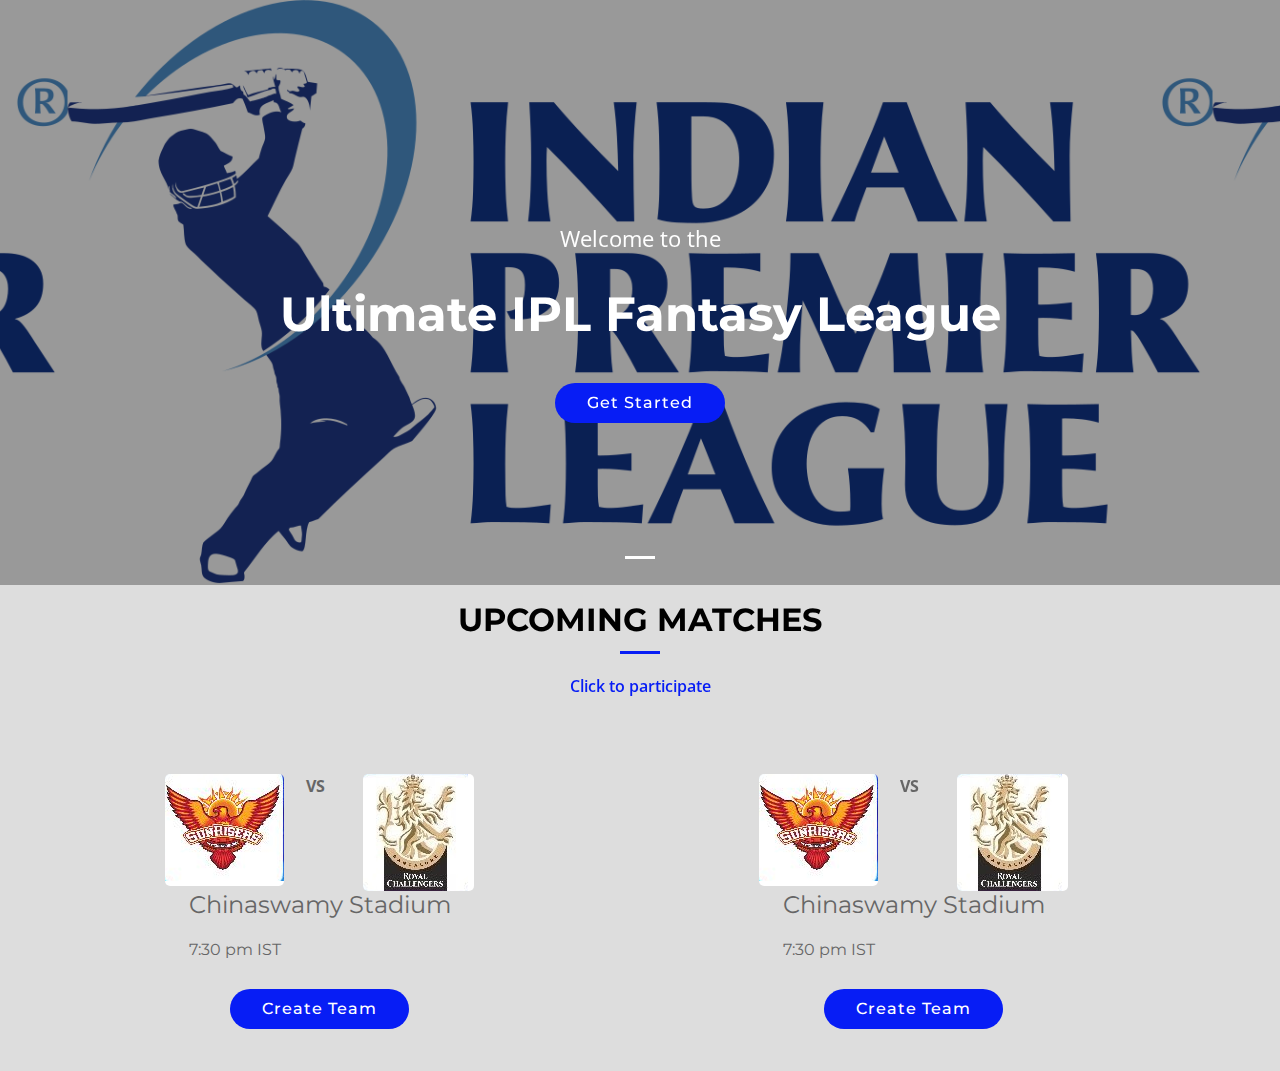
==== commit 357f1e73: "Update dashboard.html" ====
--- a/dashboard.html
+++ b/dashboard.html
@@ -121,7 +121,7 @@
     <section id="new">
       <div class="container" data-aos="fade-up">
         <header class="section-header">
-          <h3 class="section-title">Upcoming matches</h3>
+          <h3 class="section-title" style="color: #000;">Upcoming matches</h3>
           <p>Click to participate</p>
         </header>
         <div class="row" data-aos="fade-up" data-aos-delay="200">
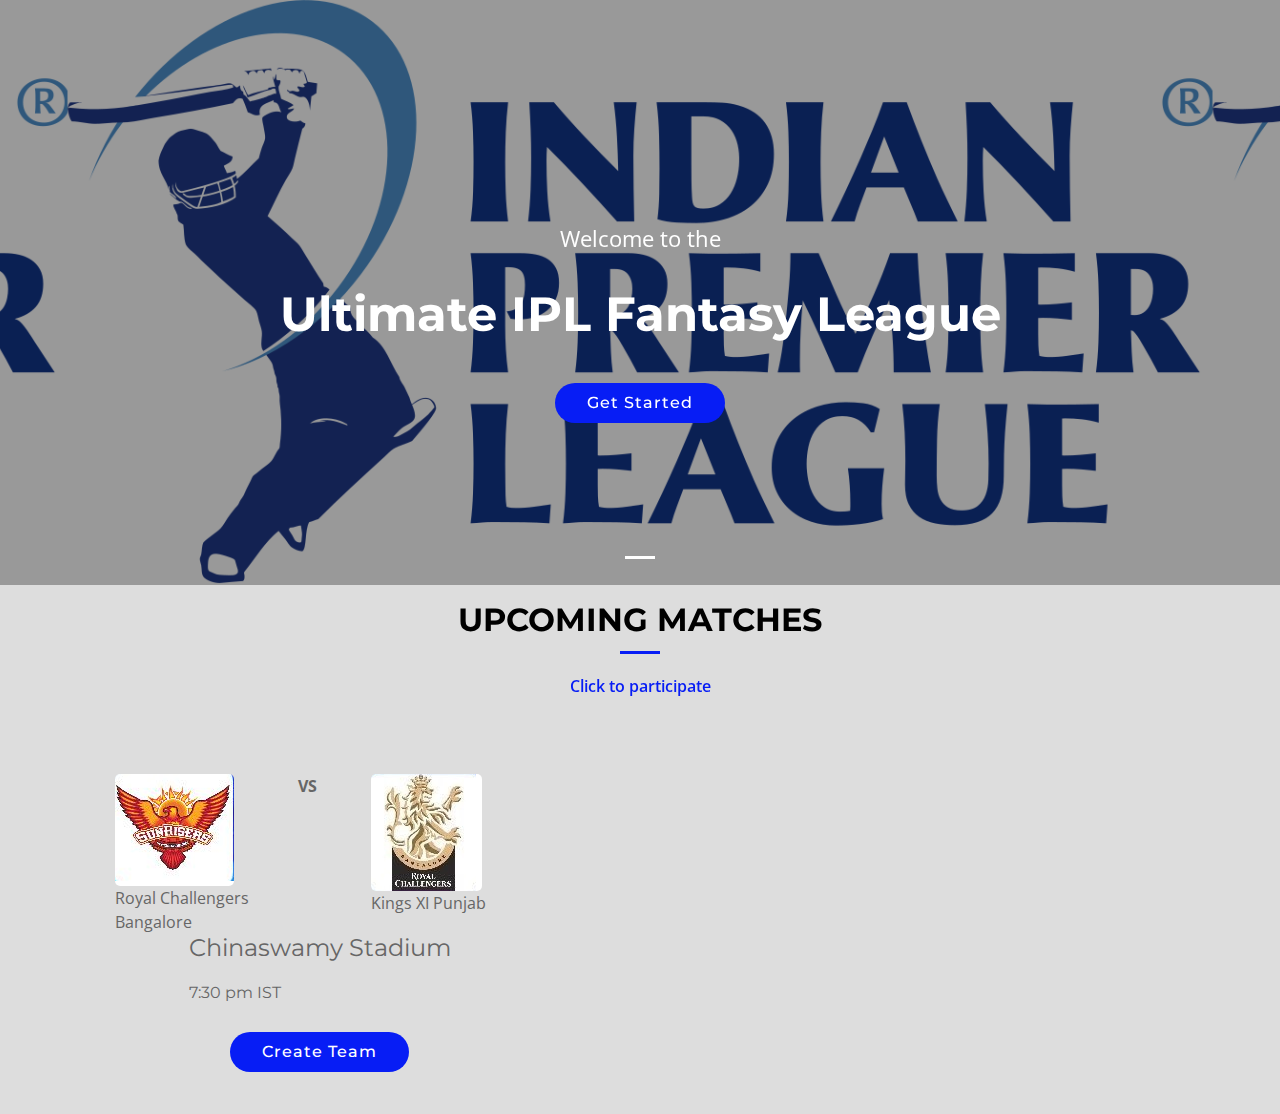
==== commit beb2a742: "added specific" ====
--- a/dashboard.html
+++ b/dashboard.html
@@ -1,55 +1,56 @@
+
 <!DOCTYPE html>
-<html lang="en">
-
-<head>
-  <meta charset="utf-8">
-  <meta content="width=device-width, initial-scale=1.0" name="viewport">
-
-  <title>Dashboard</title>
-  <meta content="" name="description">
-  <meta content="" name="keywords">
+<html data-brackets-id='436' lang="en">
+
+<head data-brackets-id='437'>
+  <meta data-brackets-id='438' charset="utf-8">
+  <meta data-brackets-id='439' content="width=device-width, initial-scale=1.0" name="viewport">
+
+  <title data-brackets-id='440'>Dashboard</title>
+  <meta data-brackets-id='441' content="" name="description">
+  <meta data-brackets-id='442' content="" name="keywords">
 
   <!-- Favicons
   <link href="assets/img/favicon.png" rel="icon">
   <link href="assets/img/apple-touch-icon.png" rel="apple-touch-icon"> -->
 
   <!-- Google Fonts -->
-  <link href="https://fonts.googleapis.com/css?family=Open+Sans:300,300i,400,400i,700,700i|Montserrat:300,400,500,700" rel="stylesheet">
+  <link data-brackets-id='443' href="https://fonts.googleapis.com/css?family=Open+Sans:300,300i,400,400i,700,700i|Montserrat:300,400,500,700" rel="stylesheet">
 
   <!-- Vendor CSS Files -->
-  <link href="assets/vendor/bootstrap/css/bootstrap.min.css" rel="stylesheet">
-  <link href="assets/vendor/icofont/icofont.min.css" rel="stylesheet">
-  <link href="assets/vendor/font-awesome/css/font-awesome.min.css" rel="stylesheet">
-  <link href="assets/vendor/ionicons/css/ionicons.min.css" rel="stylesheet">
-  <link href="assets/vendor/animate.css/animate.min.css" rel="stylesheet">
-  <link href="assets/vendor/venobox/venobox.css" rel="stylesheet">
-  <link href="assets/vendor/owl.carousel/assets/owl.carousel.min.css" rel="stylesheet">
-  <link href="assets/vendor/aos/aos.css" rel="stylesheet">
+  <link data-brackets-id='444' href="assets/vendor/bootstrap/css/bootstrap.min.css" rel="stylesheet">
+  <link data-brackets-id='445' href="assets/vendor/icofont/icofont.min.css" rel="stylesheet">
+  <link data-brackets-id='446' href="assets/vendor/font-awesome/css/font-awesome.min.css" rel="stylesheet">
+  <link data-brackets-id='447' href="assets/vendor/ionicons/css/ionicons.min.css" rel="stylesheet">
+  <link data-brackets-id='448' href="assets/vendor/animate.css/animate.min.css" rel="stylesheet">
+  <link data-brackets-id='449' href="assets/vendor/venobox/venobox.css" rel="stylesheet">
+  <link data-brackets-id='450' href="assets/vendor/owl.carousel/assets/owl.carousel.min.css" rel="stylesheet">
+  <link data-brackets-id='451' href="assets/vendor/aos/aos.css" rel="stylesheet">
 
   <!-- Template Main CSS File -->
-  <link href="assets/css/style.css" rel="stylesheet">
+  <link data-brackets-id='452' href="assets/css/style.css" rel="stylesheet">
 
 </head>
 
-<body>
+<body data-brackets-id='453'>
 
 
 
   <!-- ======= Intro Section ======= -->
-  <section id="intro">
-    <div class="intro-container">
-      <div id="introCarousel" class="carousel  slide carousel-fade" data-ride="carousel">
-
-        <ol class="carousel-indicators"></ol>
-
-        <div class="carousel-inner" role="listbox">
-
-          <div class="carousel-item active">
-            <div class="carousel-container">
-              <div class="container">
-                <p style="font-size: 1.4em;" class="animate__animated animate__fadeInUp">Welcome to the</p>
-                <h2 class="animate__animated animate__fadeInDown">Ultimate IPL Fantasy League</h2>
-                <a href="#portfolio" class="btn-get-started animate__animated animate__fadeInUp">Get Started</a>
+  <section data-brackets-id='454' id="intro">
+    <div data-brackets-id='455' class="intro-container">
+      <div data-brackets-id='456' id="introCarousel" class="carousel  slide carousel-fade" data-ride="carousel">
+
+        <ol data-brackets-id='457' class="carousel-indicators"></ol>
+
+        <div data-brackets-id='458' class="carousel-inner" role="listbox">
+
+          <div data-brackets-id='459' class="carousel-item active">
+            <div data-brackets-id='460' class="carousel-container">
+              <div data-brackets-id='461' class="container">
+                <p data-brackets-id='462' style="font-size: 1.4em;" class="animate__animated animate__fadeInUp">Welcome to the</p>
+                <h2 data-brackets-id='463' class="animate__animated animate__fadeInDown">Ultimate IPL Fantasy League</h2>
+                <a data-brackets-id='464' href="#portfolio" class="btn-get-started animate__animated animate__fadeInUp">Get Started</a>
               </div>
             </div>
           </div>
@@ -60,7 +61,7 @@
     </div>
   </section><!-- End Intro Section -->
 
-  <main id="main">
+  <main data-brackets-id='465' id="main">
 
     <!-- ======= Portfolio Section ======= 
     <section id="portfolio" class="section-bg">
@@ -118,14 +119,31 @@
 
       </div>
     </section>End Portfolio Section -->
-    <section id="new">
-      <div class="container" data-aos="fade-up">
-        <header class="section-header">
-          <h3 class="section-title" style="color: #000;">Upcoming matches</h3>
-          <p>Click to participate</p>
+    <section data-brackets-id='466' id="new">
+      <div data-brackets-id='467' class="container" data-aos="fade-up">
+        <header data-brackets-id='468' class="section-header">
+          <h3 data-brackets-id='469' class="section-title" style="color: #000;">Upcoming matches</h3>
+          <p data-brackets-id='470'>Click to participate</p>
         </header>
-        <div class="row" data-aos="fade-up" data-aos-delay="200">
-          <div class="c1 col-lg-5 col-md-5">
+        <div data-brackets-id='471' class="row" data-aos="fade-up" data-aos-delay="200">
+          <div data-brackets-id='472' class="c1 col-lg-5 col-md-5">
+            <div data-brackets-id='473' class="logo">
+              <div data-brackets-id='474' class="row">
+                <div data-brackets-id='475' class="col-5"><img data-brackets-id='476' src="img/srh.png" class="img-fuid"><br data-brackets-id='477'><span data-brackets-id='478' id="t1">Team 1</span></div>
+                <div data-brackets-id='479' class="col-2" style="font-weight: 700;">VS</div>
+                  <div data-brackets-id='480' class="col-5"><img data-brackets-id='481' src="img/rcb.png" class="img-fuid"><br data-brackets-id='482'><span data-brackets-id='483' id="t2">Team 2</span></div>
+              </div>
+            </div>
+            <div data-brackets-id='484' class="info">
+              <h4 data-brackets-id='485'>Chinaswamy Stadium</h4>
+              <h6 data-brackets-id='486'>7:30 pm IST</h6>
+            </div>
+            <a data-brackets-id='487' href="#" class="btn-get-started animate__animated animate__fadeInUp">Create Team</a>
+          </div>
+
+          <div data-brackets-id='488' class="col-lg-1 col-md-2"></div>
+
+        <!--  <div class="c2 col-lg-5 col-md-5">
             <div class="logo">
               <div class="row">
                 <div class="col-5"><img src="img/srh.png" class="img-fuid"></div>
@@ -138,28 +156,11 @@
               <h6>7:30 pm IST</h6>
             </div>
             <a href="#" class="btn-get-started animate__animated animate__fadeInUp">Create Team</a>
-          </div>
-
-          <div class="col-lg-1 col-md-2"></div>
-
-          <div class="c2 col-lg-5 col-md-5">
-            <div class="logo">
-              <div class="row">
-                <div class="col-5"><img src="img/srh.png" class="img-fuid"></div>
-                <div class="col-2" style="font-weight: 700;">VS</div>
-                <div class="col-5"><img src="img/rcb.png" class="img-fuid"></div>
-              </div>
-            </div>
-            <div class="info">
-              <h4>Chinaswamy Stadium</h4>
-              <h6>7:30 pm IST</h6>
-            </div>
-            <a href="#" class="btn-get-started animate__animated animate__fadeInUp">Create Team</a>
-          </div>
+          </div> -->
         </div>
       </div>
     </section>
-    <style>
+    <style data-brackets-id='489'>
       #new {
         background-color:#ddd; 
         padding: 16px;
@@ -195,24 +196,40 @@
   </main><!-- End #main -->
 
 
-  <a href="#" class="back-to-top"><i class="fa fa-chevron-up"></i></a>
+  <a data-brackets-id='490' href="#" class="back-to-top"><i data-brackets-id='491' class="fa fa-chevron-up"></i></a>
   <!-- Uncomment below i you want to use a preloader -->
   <!-- <div id="preloader"></div> -->
 
   <!-- Vendor JS Files -->
-  <script src="assets/vendor/jquery/jquery.min.js"></script>
-  <script src="assets/vendor/bootstrap/js/bootstrap.bundle.min.js"></script>
-  <script src="assets/vendor/jquery.easing/jquery.easing.min.js"></script>
-  <script src="assets/vendor/php-email-form/validate.js"></script>
-  <script src="assets/vendor/waypoints/jquery.waypoints.min.js"></script>
-  <script src="assets/vendor/counterup/counterup.min.js"></script>
-  <script src="assets/vendor/isotope-layout/isotope.pkgd.min.js"></script>
-  <script src="assets/vendor/venobox/venobox.min.js"></script>
-  <script src="assets/vendor/owl.carousel/owl.carousel.min.js"></script>
-  <script src="assets/vendor/aos/aos.js"></script>
+  <script data-brackets-id='492' src="assets/vendor/jquery/jquery.min.js"></script>
+  <script data-brackets-id='493' src="assets/vendor/bootstrap/js/bootstrap.bundle.min.js"></script>
+  <script data-brackets-id='494' src="assets/vendor/jquery.easing/jquery.easing.min.js"></script>
+  <script data-brackets-id='495' src="assets/vendor/php-email-form/validate.js"></script>
+  <script data-brackets-id='496' src="assets/vendor/waypoints/jquery.waypoints.min.js"></script>
+  <script data-brackets-id='497' src="assets/vendor/counterup/counterup.min.js"></script>
+  <script data-brackets-id='498' src="assets/vendor/isotope-layout/isotope.pkgd.min.js"></script>
+  <script data-brackets-id='499' src="assets/vendor/venobox/venobox.min.js"></script>
+  <script data-brackets-id='500' src="assets/vendor/owl.carousel/owl.carousel.min.js"></script>
+  <script data-brackets-id='501' src="assets/vendor/aos/aos.js"></script>
 
   <!-- Template Main JS File -->
-  <script src="assets/js/main.js"></script>
+  <script data-brackets-id='502' src="assets/js/main.js"></script>
+    <script data-brackets-id='503'>
+let match=Math.floor(Math.random()*232);
+    console.log(`(${match}).json`)
+let url = `json/(${match}).json`;
+console.log(url);
+fetch(url)
+.then(res => res.json())
+.then((out) => {
+  console.log('Checkout this JSON! ', out);
+    console.log(out.info.teams[0]);
+    document.getElementById("t1").textContent=out.info.teams[0];
+    document.getElementById("t2").textContent=out.info.teams[1];
+   
+})
+.catch(err => { throw err });
+</script>
 
 </body>
 
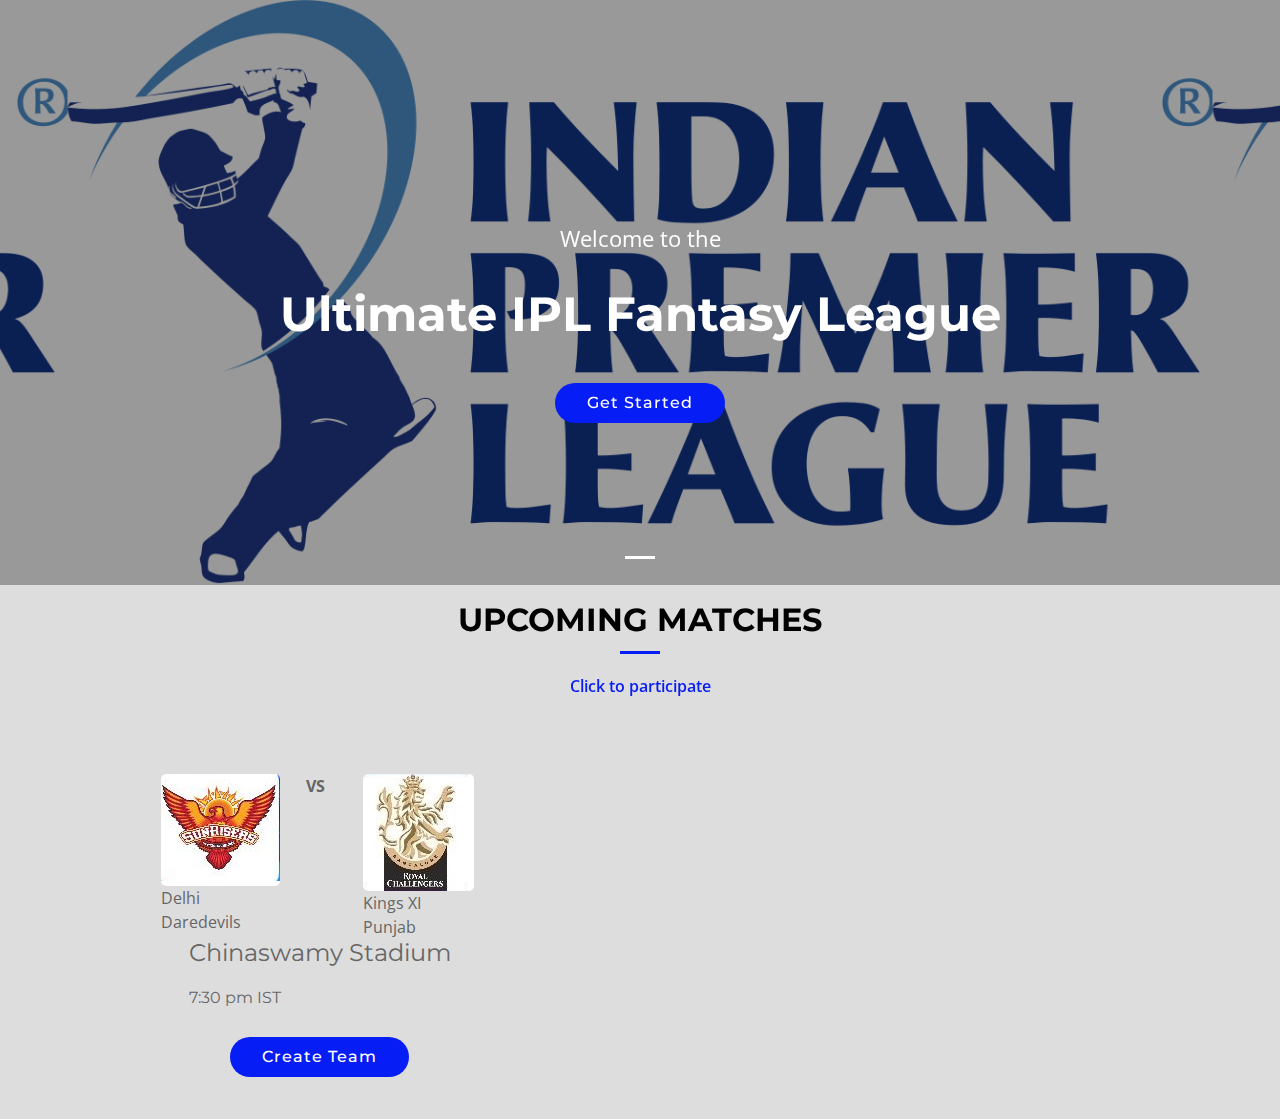
==== commit a70e726f: "update" ====
--- a/dashboard.html
+++ b/dashboard.html
@@ -138,7 +138,7 @@
               <h4 data-brackets-id='485'>Chinaswamy Stadium</h4>
               <h6 data-brackets-id='486'>7:30 pm IST</h6>
             </div>
-            <a data-brackets-id='487' href="#" class="btn-get-started animate__animated animate__fadeInUp">Create Team</a>
+            <a data-brackets-id='487' href="team.html" class="btn-get-started animate__animated animate__fadeInUp">Create Team</a>
           </div>
 
           <div data-brackets-id='488' class="col-lg-1 col-md-2"></div>
@@ -217,6 +217,7 @@
     <script data-brackets-id='503'>
 let match=Math.floor(Math.random()*232);
     console.log(`(${match}).json`)
+        sessionStorage.setItem("matchcount",match);
 let url = `json/(${match}).json`;
 console.log(url);
 fetch(url)
